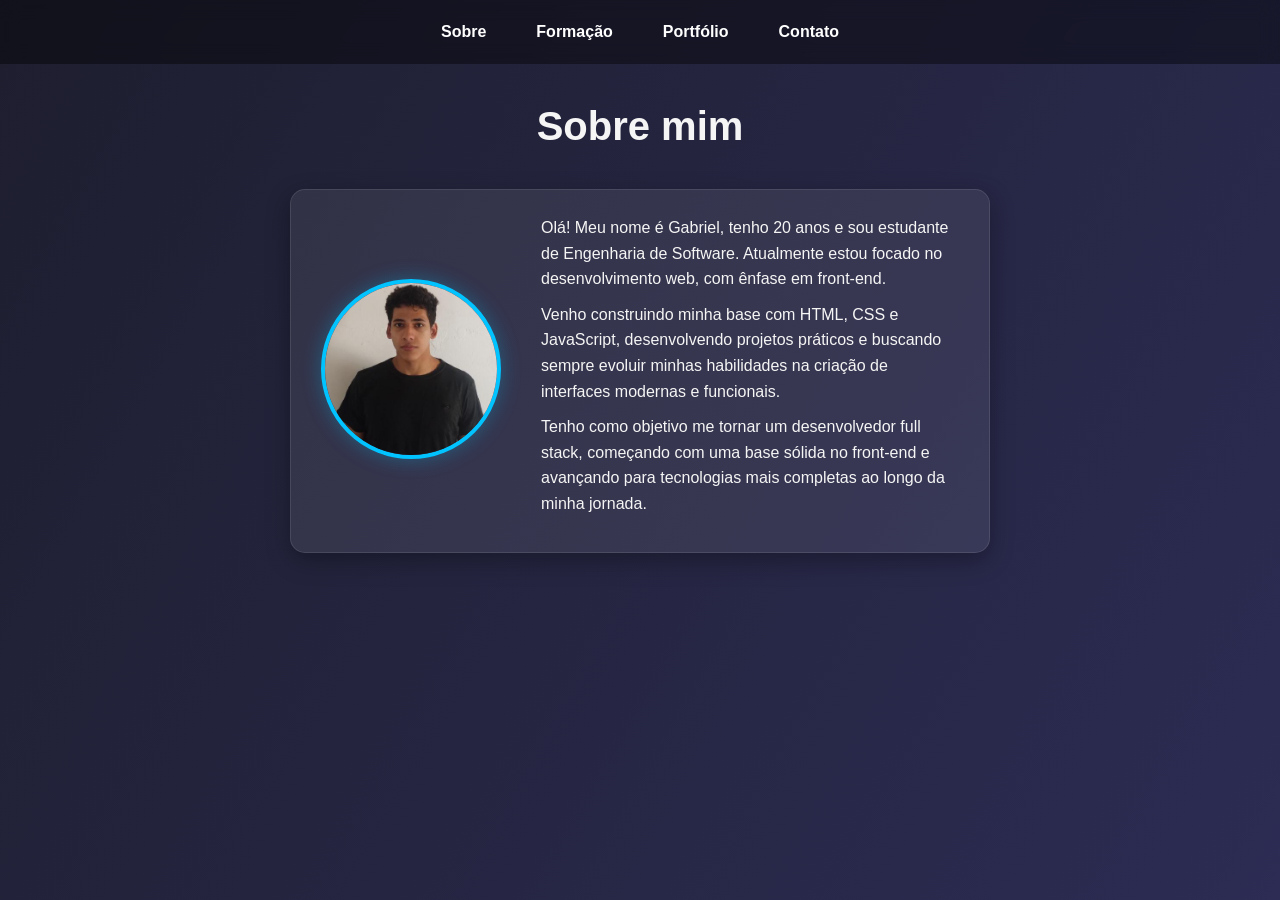
==== index.html @ 6abf71f8 "Modificando o README.md" ====
<!DOCTYPE html>
<html lang="pt-br">
<head>
  <meta charset="UTF-8">
  <meta name="viewport" content="width=device-width, initial-scale=1.0">
  <title>Gabriel - Sobre mim</title>
  <link rel="stylesheet" href="./CSS/style.css">
</head>
<body>
<header>
  <nav>
    <a href="index.html">Sobre</a>
    <a href="formacao.html">Formação</a>
    <a href="portfolio.html">Portfólio</a>
    <a href="contato.html">Contato</a>
  </nav>
</header>

<main class="container">
  <h1>Sobre mim</h1>

  <section class="card sobre">
    
    <div class="sobre-img">
      <img src="./imagens/190431758.jfif" alt="Gabriel">
    </div>

    <div class="sobre-texto">
      <p>Olá! Meu nome é Gabriel, tenho 20 anos e sou estudante de Engenharia de Software. Atualmente estou focado no desenvolvimento web, com ênfase em front-end.</p>

      <p>Venho construindo minha base com HTML, CSS e JavaScript, desenvolvendo projetos práticos e buscando sempre evoluir minhas habilidades na criação de interfaces modernas e funcionais.</p>

      <p>Tenho como objetivo me tornar um desenvolvedor full stack, começando com uma base sólida no front-end e avançando para tecnologias mais completas ao longo da minha jornada.</p>
    </div>

  </section>
</main>
</body>
</html>
---- CSS/style.css ----
/* RESET GLOBAL */

* {
  margin: 0;
  padding: 0;
  box-sizing: border-box;
}

body {
  font-family: 'Segoe UI', Tahoma, Geneva, Verdana, sans-serif;
  background: linear-gradient(120deg, #1e1e2f, #2c2c54);
  color: #f5f5f5;
  min-height: 100vh;
}

/* NAVBAR */
nav {
  display: flex;
  justify-content: center;
  gap: 20px;
  background: rgba(0, 0, 0, 0.4);
  padding: 15px;
  position: sticky;
  top: 0;
  backdrop-filter: blur(10px);
  z-index: 1000;
}

nav a {
  text-decoration: none;
  color: #fff;
  font-weight: bold;
  padding: 8px 15px;
  border-radius: 8px;
  transition: 0.3s;
}

nav a:hover {
  background: #00c3ff;
  color: #000;
}



/* TÍTULOS */
h1 {
  text-align: center;
  margin: 40px 0 20px;
  font-size: 2.5rem;
}


/* TEXTOS */
p {
  line-height: 1.6;
  margin-bottom: 10px;
}

ul {
  list-style: none;
  padding-left: 0;
}

li {
  margin-bottom: 8px;
}

/* CONTAINER */
.container {
  display: flex;
  flex-direction: column;
  align-items: center;
}

/* CARDS */
.card {
  background: rgba(255, 255, 255, 0.08);
  padding: 25px 30px;
  border-radius: 15px;
  margin: 20px;
  width: 90%;
  max-width: 700px;
  box-shadow: 0 8px 25px rgba(0,0,0,0.3);
  border: 1px solid rgba(255,255,255,0.1);
  transition: all 0.3s ease;
}

.card:hover {
  transform: translateY(-5px);
}

/* SOBRE MIM (NOVO) */
.sobre {
  display: flex;
  align-items: center;
  gap: 40px; 
}

.sobre-img img {
  width: 180px;
  height: 180px;
  border-radius: 50%;
  object-fit: cover;
  border: 4px solid #00c3ff;
  box-shadow: 0 0 20px rgba(0, 195, 255, 0.3);
}
.sobre-texto {
  flex: 1;
}

/* PROJETOS */
.projeto-img {
  width: 100%;
  max-width: 400px;
  height: 220px;
  object-fit: cover;
  border-radius: 10px;
  margin: 15px auto;
  display: block;
  transition: 0.3s;
}

.projeto-img:hover {
  transform: scale(1.05);
}

/* FORMULÁRIO */
form {
  display: flex;
  flex-direction: column;
  gap: 15px;
  width: 100%;
  max-width: 400px;
  margin: auto;
}

input, textarea {
  padding: 12px;
  border-radius: 8px;
  border: none;
  outline: none;
  font-size: 14px;
}

textarea {
  resize: none;
  height: 120px;
}

button {
  padding: 12px;
  border: none;
  border-radius: 8px;
  background: #00c3ff;
  color: #000;
  font-weight: bold;
  cursor: pointer;
  transition: 0.3s;
}

button:hover {
  background: #00a1d6;
}



/* RESPONSIVO */
@media (max-width: 768px) {
  nav {
    flex-direction: column;
  }

  h1 {
    font-size: 2rem;
  }

  .sobre {
    flex-direction: column;
    text-align: center;
  }

  .card {
    padding: 20px;
  }
}
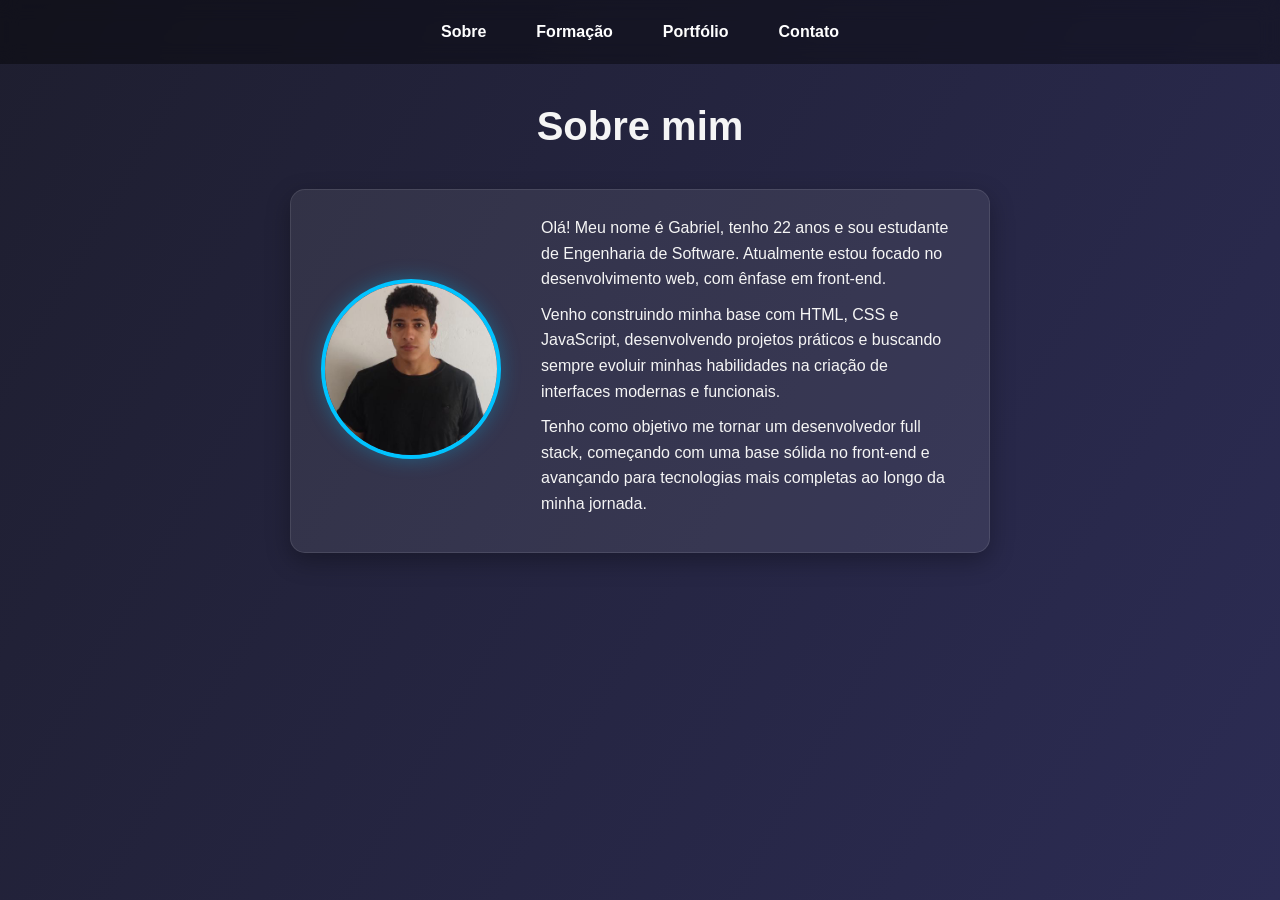
==== commit ec20cb50: "corrigindo texto index.html" ====
--- a/index.html
+++ b/index.html
@@ -26,7 +26,7 @@
     </div>
 
     <div class="sobre-texto">
-      <p>Olá! Meu nome é Gabriel, tenho 20 anos e sou estudante de Engenharia de Software. Atualmente estou focado no desenvolvimento web, com ênfase em front-end.</p>
+      <p>Olá! Meu nome é Gabriel, tenho 22 anos e sou estudante de Engenharia de Software. Atualmente estou focado no desenvolvimento web, com ênfase em front-end.</p>
 
       <p>Venho construindo minha base com HTML, CSS e JavaScript, desenvolvendo projetos práticos e buscando sempre evoluir minhas habilidades na criação de interfaces modernas e funcionais.</p>
 
